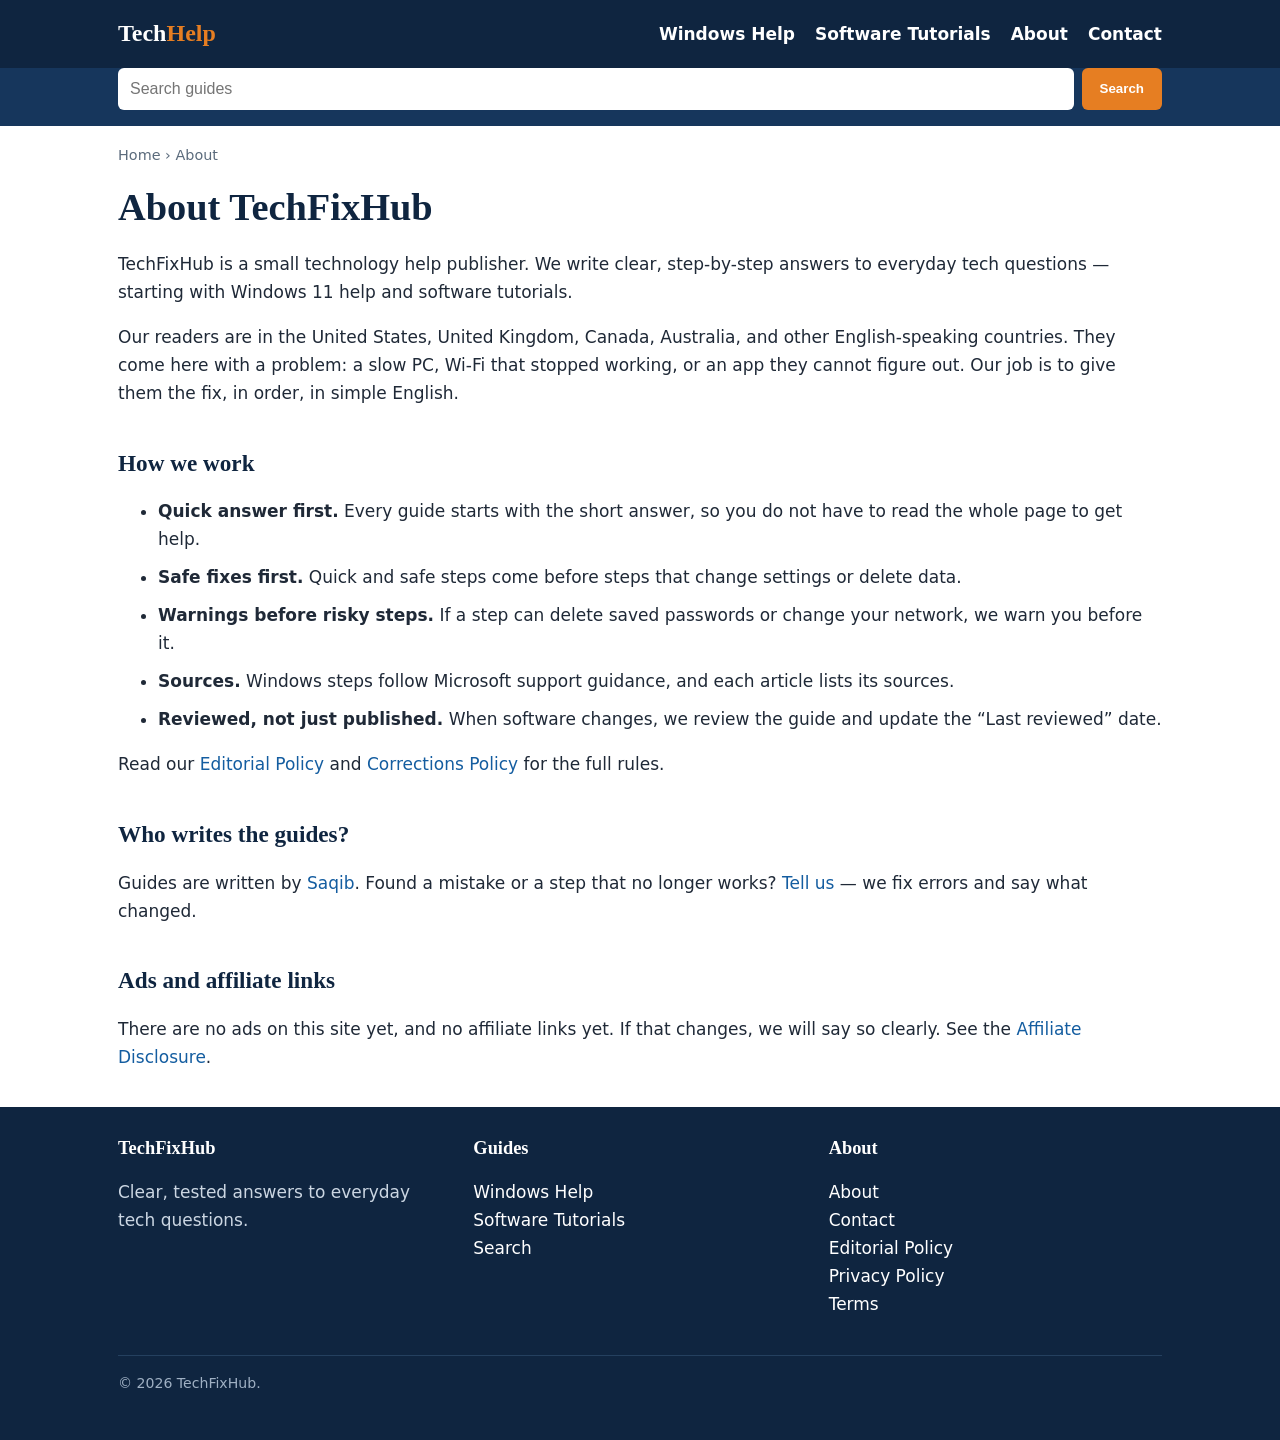
==== about/index.html @ 6c4c7200 "Launch TechFixHub: Windows help and software tutorials publisher" ====
<!DOCTYPE html>
<html lang="en">
<head>
<meta charset="utf-8">
<meta name="viewport" content="width=device-width, initial-scale=1">
<title>About TechFixHub</title>
<meta name="description" content="TechFixHub gives clear, tested answers to everyday tech questions — Windows help and software tutorials in simple English.">
<link rel="canonical" href="https://datawithsaqib.github.io/techfixhub/about/">
<meta property="og:type" content="website">
<meta property="og:title" content="About TechFixHub">
<meta property="og:description" content="Clear, tested answers to everyday tech questions.">
<meta property="og:url" content="https://datawithsaqib.github.io/techfixhub/about/">
<link rel="stylesheet" href="/assets/style.css">
</head>
<body>
<a class="skip" href="#main">Skip to main content</a>
<header class="site-header"><div class="header-inner">
<a class="logo" href="/">Tech<span>Help</span></a>
<button class="menu-btn" id="menu-btn" aria-expanded="false" aria-controls="main-nav">Menu</button>
<nav class="main-nav" id="main-nav" aria-label="Main navigation"><a href="/windows/">Windows Help</a><a href="/software/">Software Tutorials</a><a href="/about/">About</a><a href="/contact/">Contact</a></nav>
</div>
<div class="search-bar"><form data-search-form role="search" action="/search/"><input type="search" name="q" placeholder="Search guides" aria-label="Search guides"><button type="submit">Search</button></form></div>
</header>
<main id="main"><div class="wrap">
<nav class="breadcrumb" aria-label="Breadcrumb"><a href="/">Home</a> › About</nav>
<h1>About TechFixHub</h1>
<p>TechFixHub is a small technology help publisher. We write clear, step-by-step answers to everyday tech questions — starting with Windows 11 help and software tutorials.</p>
<p>Our readers are in the United States, United Kingdom, Canada, Australia, and other English-speaking countries. They come here with a problem: a slow PC, Wi-Fi that stopped working, or an app they cannot figure out. Our job is to give them the fix, in order, in simple English.</p>
<h2>How we work</h2>
<ul>
<li><strong>Quick answer first.</strong> Every guide starts with the short answer, so you do not have to read the whole page to get help.</li>
<li><strong>Safe fixes first.</strong> Quick and safe steps come before steps that change settings or delete data.</li>
<li><strong>Warnings before risky steps.</strong> If a step can delete saved passwords or change your network, we warn you before it.</li>
<li><strong>Sources.</strong> Windows steps follow Microsoft support guidance, and each article lists its sources.</li>
<li><strong>Reviewed, not just published.</strong> When software changes, we review the guide and update the “Last reviewed” date.</li>
</ul>
<p>Read our <a href="/editorial-policy/">Editorial Policy</a> and <a href="/corrections-policy/">Corrections Policy</a> for the full rules.</p>
<h2>Who writes the guides?</h2>
<p>Guides are written by <a href="/about/author-saqib.html">Saqib</a>. Found a mistake or a step that no longer works? <a href="/contact/">Tell us</a> — we fix errors and say what changed.</p>
<h2>Ads and affiliate links</h2>
<p>There are no ads on this site yet, and no affiliate links yet. If that changes, we will say so clearly. See the <a href="/affiliate-disclosure/">Affiliate Disclosure</a>.</p>
</div></main>
<footer class="site-footer"><div class="wrap"><div class="footer-grid">
<div><h3>TechFixHub</h3><p>Clear, tested answers to everyday tech questions.</p></div>
<div><h3>Guides</h3><p><a href="/windows/">Windows Help</a><br><a href="/software/">Software Tutorials</a><br><a href="/search/">Search</a></p></div>
<div><h3>About</h3><p><a href="/about/">About</a><br><a href="/contact/">Contact</a><br><a href="/editorial-policy/">Editorial Policy</a><br><a href="/privacy/">Privacy Policy</a><br><a href="/terms/">Terms</a></p></div>
</div><p class="footer-note">© 2026 TechFixHub.</p></div></footer>
<script src="/assets/app.js"></script>
</body>
</html>
---- assets/style.css ----
/* TechFixHub — clean editorial publisher style. Mobile-first. */
:root{--navy:#0f2540;--navy2:#16365c;--orange:#e67e22;--orange-dark:#c96a14;--ink:#1f2937;--muted:#5b6b7c;--line:#e5e8ec;--bg:#ffffff;--soft:#f4f6f8;--green:#1e7a4c;--amber-bg:#fff4e5;--amber-border:#f0b26b}
*{box-sizing:border-box}
body{margin:0;font-family:system-ui,-apple-system,"Segoe UI",Roboto,Arial,sans-serif;color:var(--ink);background:var(--bg);line-height:1.65;font-size:17px}
h1,h2,h3{font-family:Georgia,"Times New Roman",serif;color:var(--navy);line-height:1.25}
h1{font-size:1.9rem;margin:.4em 0 .5em}
h2{font-size:1.45rem;margin-top:1.8em}
h3{font-size:1.15rem}
a{color:#145da0;text-decoration:none}
a:hover{text-decoration:underline}
img{max-width:100%;height:auto}
.wrap{max-width:1080px;margin:0 auto;padding:0 18px}
.skip{position:absolute;left:-999px}
.skip:focus{left:10px;top:10px;background:#fff;padding:8px;z-index:99}
/* Header */
.site-header{background:var(--navy);color:#fff}
.header-inner{display:flex;align-items:center;justify-content:space-between;gap:12px;padding:14px 18px;max-width:1080px;margin:0 auto}
.logo{color:#fff;font-family:Georgia,serif;font-size:1.5rem;font-weight:700}
.logo span{color:var(--orange)}
.logo:hover{text-decoration:none}
.main-nav{display:none}
.main-nav.open{display:block;position:absolute;left:0;right:0;top:60px;background:var(--navy);padding:10px 18px 16px;z-index:20}
.main-nav a{color:#fff;display:block;padding:9px 0;font-weight:600}
.menu-btn{background:var(--orange);color:#fff;border:0;border-radius:6px;padding:9px 14px;font-size:1rem;cursor:pointer;font-weight:700}
.search-bar{background:var(--navy2);padding:0 0 16px}
.search-bar form{max-width:1080px;margin:0 auto;padding:0 18px;display:flex;gap:8px}
.search-bar input{flex:1;padding:12px;border-radius:6px;border:0;font-size:1rem;min-width:0}
.search-bar button{background:var(--orange);color:#fff;border:0;border-radius:6px;padding:12px 18px;font-weight:700;cursor:pointer}
/* Hero */
.hero{background:var(--soft);border-bottom:1px solid var(--line);padding:34px 0 30px}
.hero h1{font-size:2.1rem;margin:0 0 10px}
.hero p{font-size:1.1rem;color:#33475e;max-width:640px}
.hero .tag{display:inline-block;background:var(--orange);color:#fff;font-size:.82rem;font-weight:700;padding:4px 10px;border-radius:20px;margin-bottom:10px}
/* Cards / grids */
.section{padding:28px 0}
.section h2{border-bottom:3px solid var(--orange);padding-bottom:8px;display:inline-block}
.cards{display:grid;gap:16px}
.card{border:1px solid var(--line);border-radius:10px;padding:18px;background:#fff}
.card h3{margin:0 0 6px}
.card h3 a{color:var(--navy)}
.card p{margin:6px 0;color:var(--muted)}
.kicker{font-size:.8rem;font-weight:700;letter-spacing:.04em;text-transform:uppercase;color:var(--orange-dark)}
.meta{font-size:.88rem;color:var(--muted)}
.cat-list{display:flex;flex-wrap:wrap;gap:12px;list-style:none;padding:0;margin:0}
.cat-list li{flex:1 1 200px}
.cat-list a{display:block;border:1px solid var(--line);border-radius:10px;padding:18px;background:var(--soft);color:var(--navy);font-weight:700;font-family:Georgia,serif;font-size:1.1rem}
.cat-list a small{display:block;font-family:system-ui,sans-serif;font-weight:400;color:var(--muted);font-size:.92rem;margin-top:4px}
.cat-list a:hover{border-color:var(--orange);text-decoration:none}
/* Article */
.breadcrumb{font-size:.9rem;color:var(--muted);margin:18px 0 4px}
.breadcrumb a{color:var(--muted)}
.article-meta{font-size:.92rem;color:var(--muted);border-bottom:1px solid var(--line);padding-bottom:12px;margin-bottom:18px}
.quick-answer{background:#eef6f0;border-left:5px solid var(--green);border-radius:6px;padding:16px 18px;margin:18px 0}
.quick-answer h2{margin-top:0;font-size:1.2rem}
.quick-answer h2:before{content:"Quick answer — "}
.warning{background:var(--amber-bg);border:1px solid var(--amber-border);border-left:5px solid var(--orange);border-radius:6px;padding:16px 18px;margin:18px 0}
.warning h2,.warning strong{color:#7a3d00}
.test-box{background:var(--soft);border:1px solid var(--line);border-radius:8px;padding:16px 18px;margin:20px 0}
ol.steps li,ul li{margin-bottom:10px}
ol.steps li::marker{font-weight:700;color:var(--orange-dark)}
table{width:100%;border-collapse:collapse;margin:16px 0;font-size:.95rem}
th,td{border:1px solid var(--line);padding:10px;text-align:left;vertical-align:top}
th{background:var(--navy);color:#fff}
.faq h3{margin-bottom:2px}
.faq p{margin-top:4px}
.tags{margin:22px 0}
.tags a{display:inline-block;background:var(--soft);border:1px solid var(--line);border-radius:20px;padding:5px 12px;margin:0 6px 6px 0;font-size:.88rem;color:var(--navy)}
.related{background:var(--soft);border-radius:10px;padding:18px;margin:24px 0}
.related ul{margin:8px 0}
.sources{font-size:.92rem;color:var(--muted)}
/* Footer */
.site-footer{background:var(--navy);color:#cbd6e2;margin-top:36px;padding:30px 0}
.site-footer a{color:#fff}
.site-footer h3{color:#fff;margin-top:0}
.footer-grid{display:grid;gap:22px}
.footer-note{font-size:.88rem;color:#9fb0c3;margin-top:20px;border-top:1px solid #24405f;padding-top:16px}
/* Forms */
label{display:block;font-weight:700;margin:14px 0 4px}
input[type=text],input[type=email],textarea{width:100%;padding:11px;border:1px solid #cbd5e1;border-radius:6px;font-size:1rem;font-family:inherit}
textarea{min-height:140px}
.btn{background:var(--orange);color:#fff;border:0;border-radius:6px;padding:12px 20px;font-weight:700;font-size:1rem;cursor:pointer}
.btn:hover{background:var(--orange-dark)}
.search-result{border-bottom:1px solid var(--line);padding:14px 0}
@media(min-width:700px){
  h1{font-size:2.4rem}
  .hero h1{font-size:2.6rem}
  .cards{grid-template-columns:1fr 1fr}
  .menu-btn{display:none}
  .main-nav{display:block;position:static;padding:0}
  .main-nav a{display:inline-block;padding:0 0 0 20px}
  .footer-grid{grid-template-columns:1fr 1fr 1fr}
}
@media(min-width:1000px){.cards{grid-template-columns:1fr 1fr 1fr}}
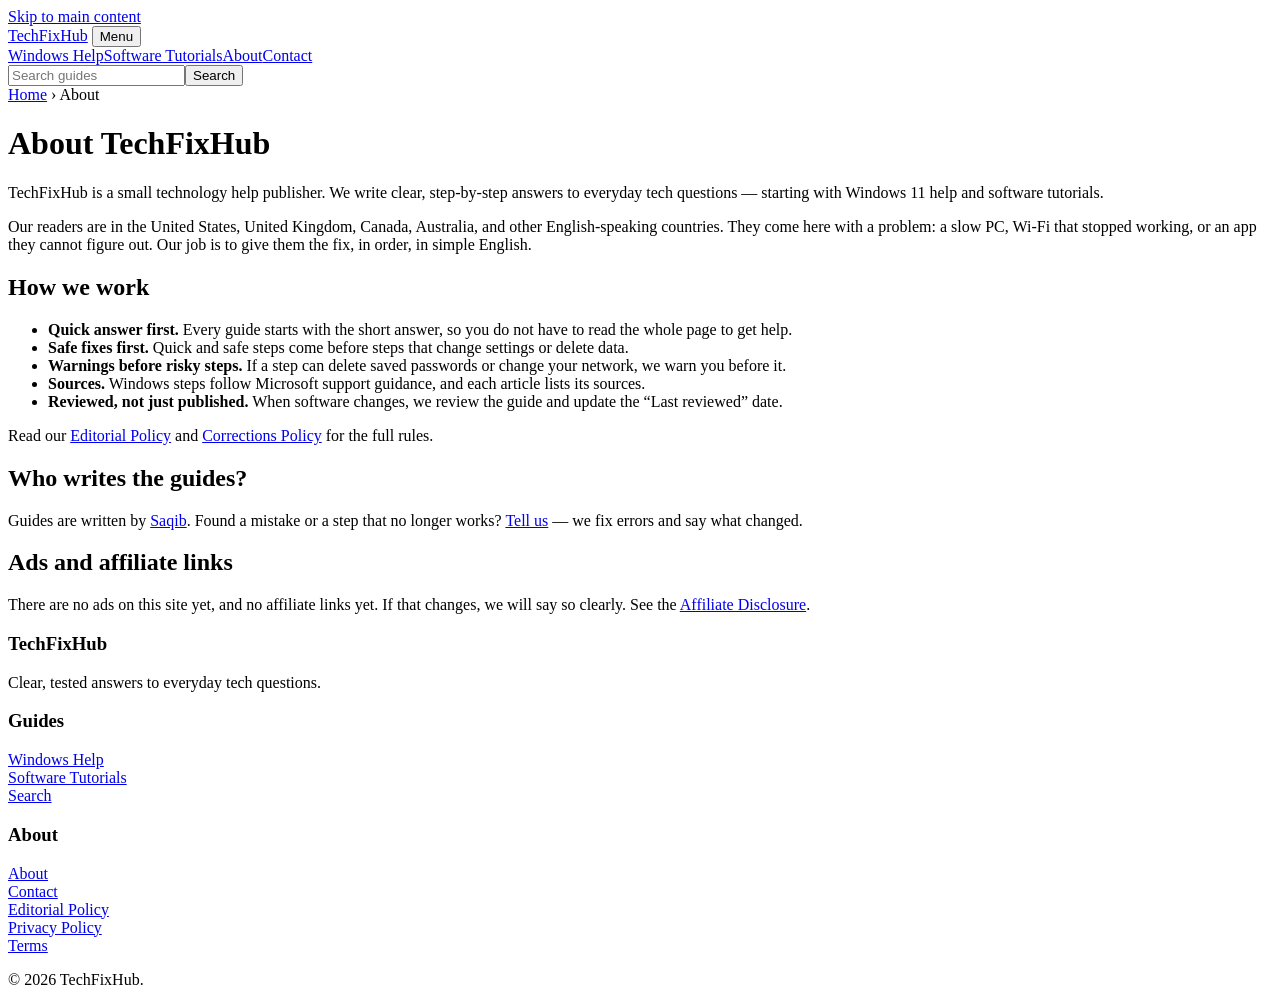
==== commit c1e28e77: "Fix GitHub Pages links: use /techfixhub/ paths, fix logo, fix Software page wording" ====
--- a/about/index.html
+++ b/about/index.html
@@ -10,19 +10,19 @@
 <meta property="og:title" content="About TechFixHub">
 <meta property="og:description" content="Clear, tested answers to everyday tech questions.">
 <meta property="og:url" content="https://datawithsaqib.github.io/techfixhub/about/">
-<link rel="stylesheet" href="/assets/style.css">
+<link rel="stylesheet" href="/techfixhub/assets/style.css">
 </head>
 <body>
 <a class="skip" href="#main">Skip to main content</a>
 <header class="site-header"><div class="header-inner">
-<a class="logo" href="/">Tech<span>Help</span></a>
+<a class="logo" href="/techfixhub/">Tech<span>FixHub</span></a>
 <button class="menu-btn" id="menu-btn" aria-expanded="false" aria-controls="main-nav">Menu</button>
-<nav class="main-nav" id="main-nav" aria-label="Main navigation"><a href="/windows/">Windows Help</a><a href="/software/">Software Tutorials</a><a href="/about/">About</a><a href="/contact/">Contact</a></nav>
+<nav class="main-nav" id="main-nav" aria-label="Main navigation"><a href="/techfixhub/windows/">Windows Help</a><a href="/techfixhub/software/">Software Tutorials</a><a href="/techfixhub/about/">About</a><a href="/techfixhub/contact/">Contact</a></nav>
 </div>
-<div class="search-bar"><form data-search-form role="search" action="/search/"><input type="search" name="q" placeholder="Search guides" aria-label="Search guides"><button type="submit">Search</button></form></div>
+<div class="search-bar"><form data-search-form role="search" action="/techfixhub/search/"><input type="search" name="q" placeholder="Search guides" aria-label="Search guides"><button type="submit">Search</button></form></div>
 </header>
 <main id="main"><div class="wrap">
-<nav class="breadcrumb" aria-label="Breadcrumb"><a href="/">Home</a> › About</nav>
+<nav class="breadcrumb" aria-label="Breadcrumb"><a href="/techfixhub/">Home</a> › About</nav>
 <h1>About TechFixHub</h1>
 <p>TechFixHub is a small technology help publisher. We write clear, step-by-step answers to everyday tech questions — starting with Windows 11 help and software tutorials.</p>
 <p>Our readers are in the United States, United Kingdom, Canada, Australia, and other English-speaking countries. They come here with a problem: a slow PC, Wi-Fi that stopped working, or an app they cannot figure out. Our job is to give them the fix, in order, in simple English.</p>
@@ -34,17 +34,17 @@
 <li><strong>Sources.</strong> Windows steps follow Microsoft support guidance, and each article lists its sources.</li>
 <li><strong>Reviewed, not just published.</strong> When software changes, we review the guide and update the “Last reviewed” date.</li>
 </ul>
-<p>Read our <a href="/editorial-policy/">Editorial Policy</a> and <a href="/corrections-policy/">Corrections Policy</a> for the full rules.</p>
+<p>Read our <a href="/techfixhub/editorial-policy/">Editorial Policy</a> and <a href="/techfixhub/corrections-policy/">Corrections Policy</a> for the full rules.</p>
 <h2>Who writes the guides?</h2>
-<p>Guides are written by <a href="/about/author-saqib.html">Saqib</a>. Found a mistake or a step that no longer works? <a href="/contact/">Tell us</a> — we fix errors and say what changed.</p>
+<p>Guides are written by <a href="/techfixhub/about/author-saqib.html">Saqib</a>. Found a mistake or a step that no longer works? <a href="/techfixhub/contact/">Tell us</a> — we fix errors and say what changed.</p>
 <h2>Ads and affiliate links</h2>
-<p>There are no ads on this site yet, and no affiliate links yet. If that changes, we will say so clearly. See the <a href="/affiliate-disclosure/">Affiliate Disclosure</a>.</p>
+<p>There are no ads on this site yet, and no affiliate links yet. If that changes, we will say so clearly. See the <a href="/techfixhub/affiliate-disclosure/">Affiliate Disclosure</a>.</p>
 </div></main>
 <footer class="site-footer"><div class="wrap"><div class="footer-grid">
 <div><h3>TechFixHub</h3><p>Clear, tested answers to everyday tech questions.</p></div>
-<div><h3>Guides</h3><p><a href="/windows/">Windows Help</a><br><a href="/software/">Software Tutorials</a><br><a href="/search/">Search</a></p></div>
-<div><h3>About</h3><p><a href="/about/">About</a><br><a href="/contact/">Contact</a><br><a href="/editorial-policy/">Editorial Policy</a><br><a href="/privacy/">Privacy Policy</a><br><a href="/terms/">Terms</a></p></div>
+<div><h3>Guides</h3><p><a href="/techfixhub/windows/">Windows Help</a><br><a href="/techfixhub/software/">Software Tutorials</a><br><a href="/techfixhub/search/">Search</a></p></div>
+<div><h3>About</h3><p><a href="/techfixhub/about/">About</a><br><a href="/techfixhub/contact/">Contact</a><br><a href="/techfixhub/editorial-policy/">Editorial Policy</a><br><a href="/techfixhub/privacy/">Privacy Policy</a><br><a href="/techfixhub/terms/">Terms</a></p></div>
 </div><p class="footer-note">© 2026 TechFixHub.</p></div></footer>
-<script src="/assets/app.js"></script>
+<script src="/techfixhub/assets/app.js"></script>
 </body>
 </html>
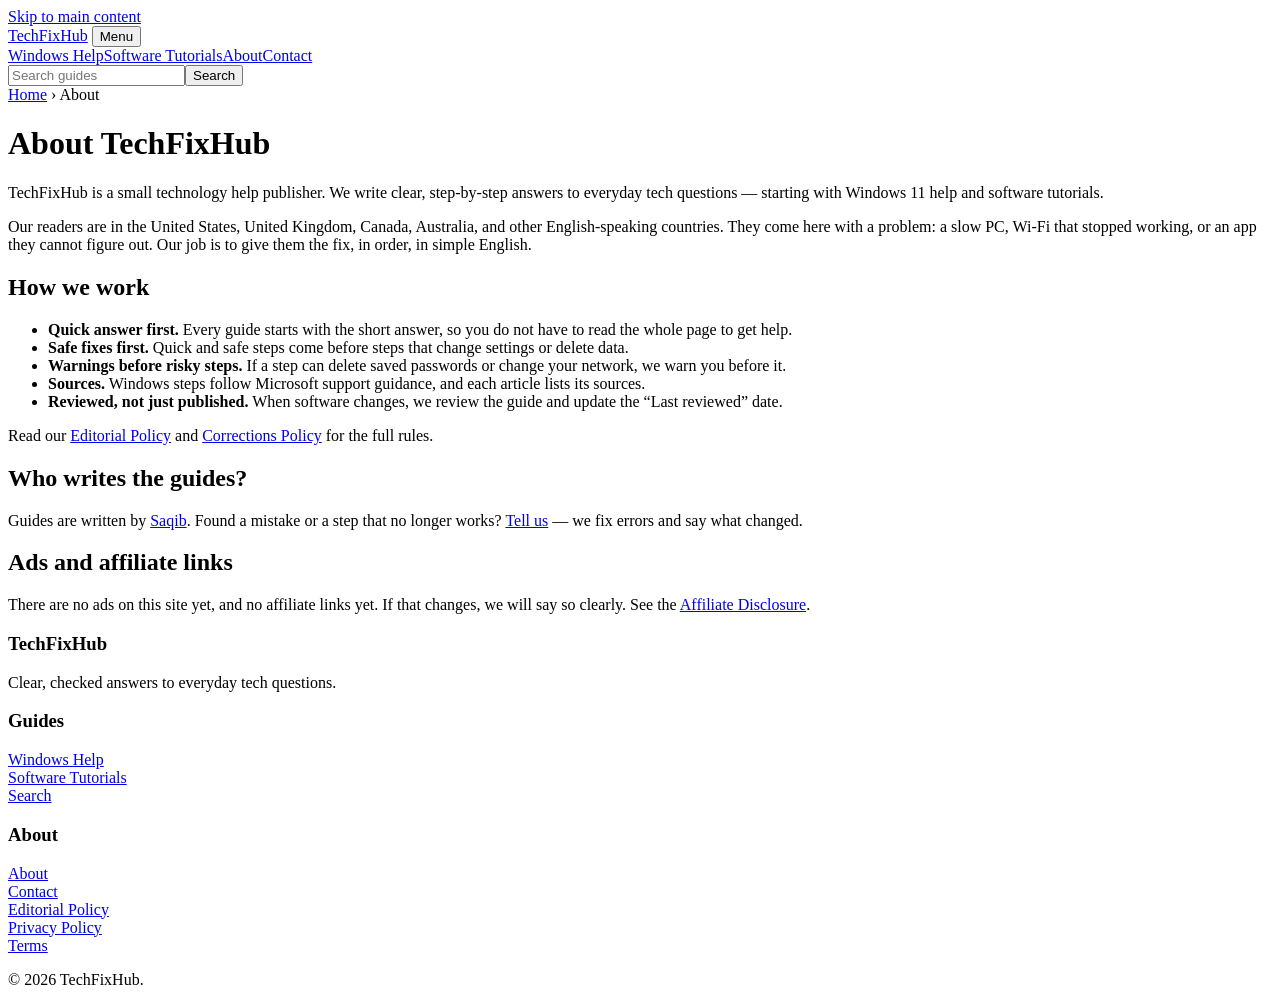
==== commit b85f2523: "Repair: search index, SEO sitemap/robots/noindex/favicon, Wi-Fi Fix 5, exact Microsoft links, honest" ====
--- a/about/index.html
+++ b/about/index.html
@@ -4,13 +4,14 @@
 <meta charset="utf-8">
 <meta name="viewport" content="width=device-width, initial-scale=1">
 <title>About TechFixHub</title>
-<meta name="description" content="TechFixHub gives clear, tested answers to everyday tech questions — Windows help and software tutorials in simple English.">
+<meta name="description" content="TechFixHub gives clear, checked answers to everyday tech questions — Windows help and software tutorials in simple English.">
 <link rel="canonical" href="https://datawithsaqib.github.io/techfixhub/about/">
 <meta property="og:type" content="website">
 <meta property="og:title" content="About TechFixHub">
-<meta property="og:description" content="Clear, tested answers to everyday tech questions.">
+<meta property="og:description" content="Clear, checked answers to everyday tech questions.">
 <meta property="og:url" content="https://datawithsaqib.github.io/techfixhub/about/">
 <link rel="stylesheet" href="/techfixhub/assets/style.css">
+<link rel="icon" type="image/svg+xml" href="/techfixhub/assets/favicon.svg">
 </head>
 <body>
 <a class="skip" href="#main">Skip to main content</a>
@@ -41,7 +42,7 @@
 <p>There are no ads on this site yet, and no affiliate links yet. If that changes, we will say so clearly. See the <a href="/techfixhub/affiliate-disclosure/">Affiliate Disclosure</a>.</p>
 </div></main>
 <footer class="site-footer"><div class="wrap"><div class="footer-grid">
-<div><h3>TechFixHub</h3><p>Clear, tested answers to everyday tech questions.</p></div>
+<div><h3>TechFixHub</h3><p>Clear, checked answers to everyday tech questions.</p></div>
 <div><h3>Guides</h3><p><a href="/techfixhub/windows/">Windows Help</a><br><a href="/techfixhub/software/">Software Tutorials</a><br><a href="/techfixhub/search/">Search</a></p></div>
 <div><h3>About</h3><p><a href="/techfixhub/about/">About</a><br><a href="/techfixhub/contact/">Contact</a><br><a href="/techfixhub/editorial-policy/">Editorial Policy</a><br><a href="/techfixhub/privacy/">Privacy Policy</a><br><a href="/techfixhub/terms/">Terms</a></p></div>
 </div><p class="footer-note">© 2026 TechFixHub.</p></div></footer>
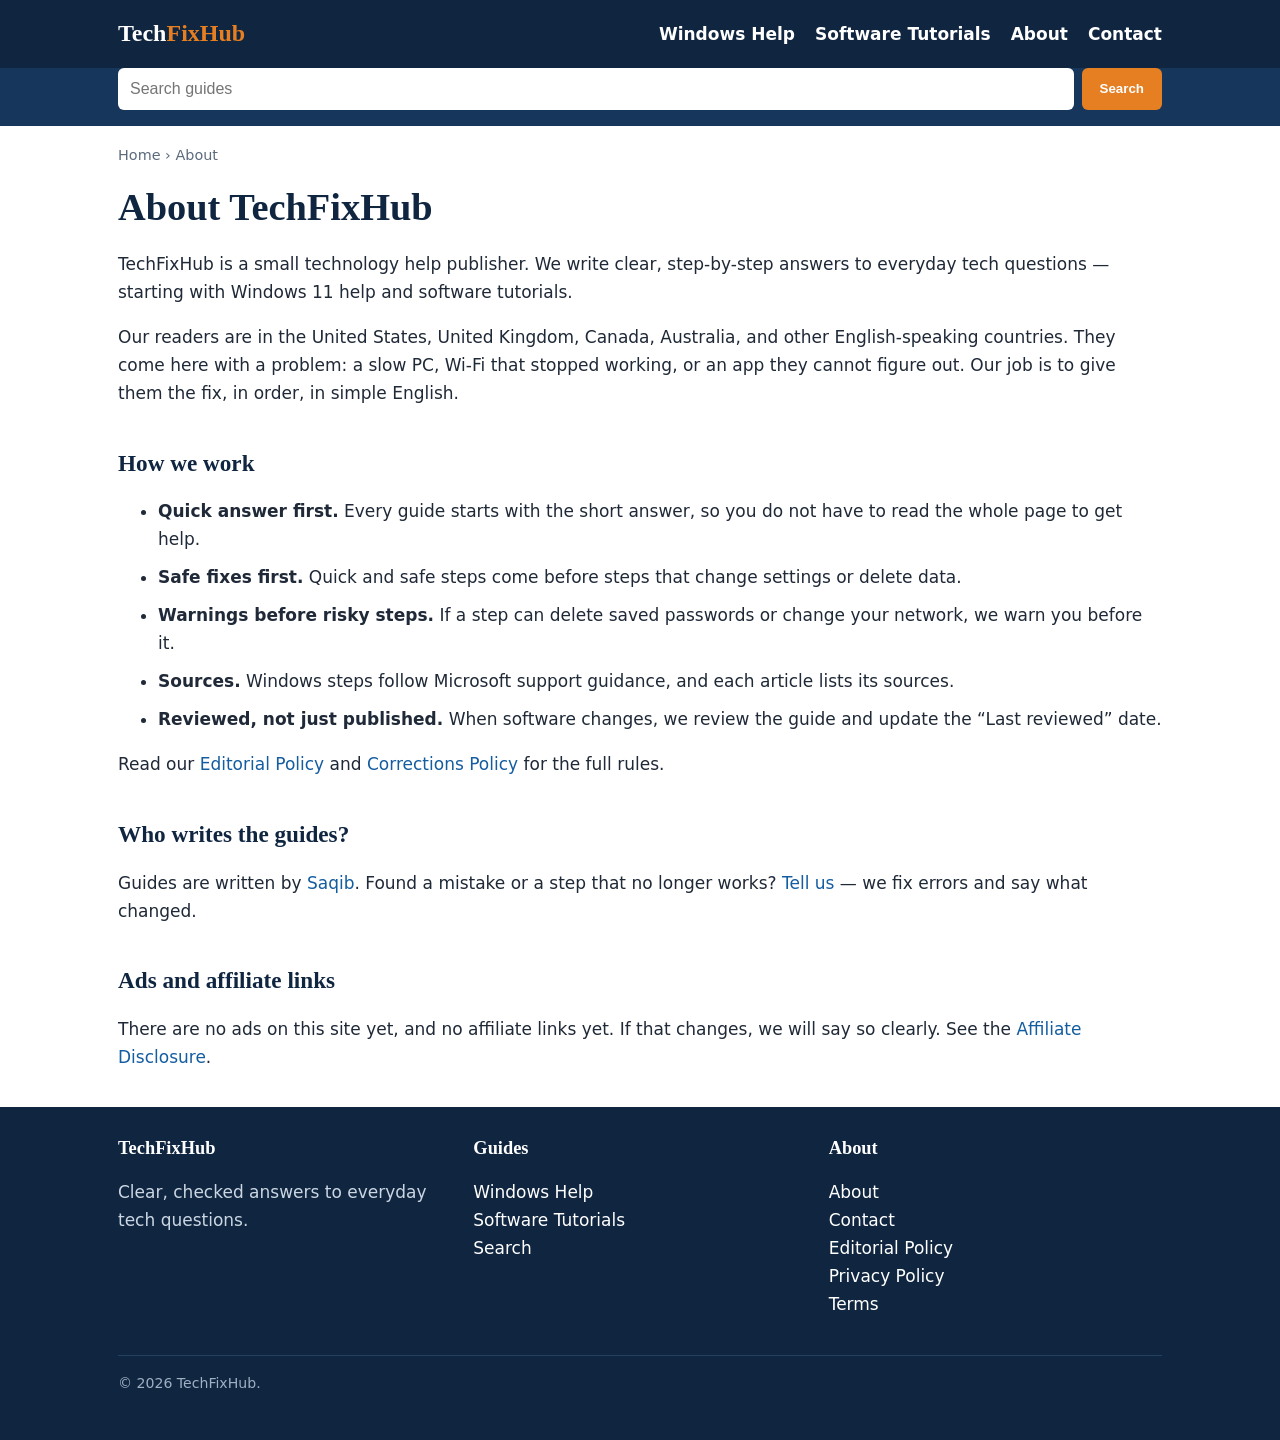
==== commit acd8128c: "Move to Cloudflare Pages: root-relative links and pages.dev canonicals, so CSS/nav/search work at te" ====
--- a/about/index.html
+++ b/about/index.html
@@ -5,25 +5,25 @@
 <meta name="viewport" content="width=device-width, initial-scale=1">
 <title>About TechFixHub</title>
 <meta name="description" content="TechFixHub gives clear, checked answers to everyday tech questions — Windows help and software tutorials in simple English.">
-<link rel="canonical" href="https://datawithsaqib.github.io/techfixhub/about/">
+<link rel="canonical" href="https://techfixhub.pages.dev/about/">
 <meta property="og:type" content="website">
 <meta property="og:title" content="About TechFixHub">
 <meta property="og:description" content="Clear, checked answers to everyday tech questions.">
-<meta property="og:url" content="https://datawithsaqib.github.io/techfixhub/about/">
-<link rel="stylesheet" href="/techfixhub/assets/style.css">
-<link rel="icon" type="image/svg+xml" href="/techfixhub/assets/favicon.svg">
+<meta property="og:url" content="https://techfixhub.pages.dev/about/">
+<link rel="stylesheet" href="/assets/style.css">
+<link rel="icon" type="image/svg+xml" href="/assets/favicon.svg">
 </head>
 <body>
 <a class="skip" href="#main">Skip to main content</a>
 <header class="site-header"><div class="header-inner">
-<a class="logo" href="/techfixhub/">Tech<span>FixHub</span></a>
+<a class="logo" href="/">Tech<span>FixHub</span></a>
 <button class="menu-btn" id="menu-btn" aria-expanded="false" aria-controls="main-nav">Menu</button>
-<nav class="main-nav" id="main-nav" aria-label="Main navigation"><a href="/techfixhub/windows/">Windows Help</a><a href="/techfixhub/software/">Software Tutorials</a><a href="/techfixhub/about/">About</a><a href="/techfixhub/contact/">Contact</a></nav>
+<nav class="main-nav" id="main-nav" aria-label="Main navigation"><a href="/windows/">Windows Help</a><a href="/software/">Software Tutorials</a><a href="/about/">About</a><a href="/contact/">Contact</a></nav>
 </div>
-<div class="search-bar"><form data-search-form role="search" action="/techfixhub/search/"><input type="search" name="q" placeholder="Search guides" aria-label="Search guides"><button type="submit">Search</button></form></div>
+<div class="search-bar"><form data-search-form role="search" action="/search/"><input type="search" name="q" placeholder="Search guides" aria-label="Search guides"><button type="submit">Search</button></form></div>
 </header>
 <main id="main"><div class="wrap">
-<nav class="breadcrumb" aria-label="Breadcrumb"><a href="/techfixhub/">Home</a> › About</nav>
+<nav class="breadcrumb" aria-label="Breadcrumb"><a href="/">Home</a> › About</nav>
 <h1>About TechFixHub</h1>
 <p>TechFixHub is a small technology help publisher. We write clear, step-by-step answers to everyday tech questions — starting with Windows 11 help and software tutorials.</p>
 <p>Our readers are in the United States, United Kingdom, Canada, Australia, and other English-speaking countries. They come here with a problem: a slow PC, Wi-Fi that stopped working, or an app they cannot figure out. Our job is to give them the fix, in order, in simple English.</p>
@@ -35,17 +35,17 @@
 <li><strong>Sources.</strong> Windows steps follow Microsoft support guidance, and each article lists its sources.</li>
 <li><strong>Reviewed, not just published.</strong> When software changes, we review the guide and update the “Last reviewed” date.</li>
 </ul>
-<p>Read our <a href="/techfixhub/editorial-policy/">Editorial Policy</a> and <a href="/techfixhub/corrections-policy/">Corrections Policy</a> for the full rules.</p>
+<p>Read our <a href="/editorial-policy/">Editorial Policy</a> and <a href="/corrections-policy/">Corrections Policy</a> for the full rules.</p>
 <h2>Who writes the guides?</h2>
-<p>Guides are written by <a href="/techfixhub/about/author-saqib.html">Saqib</a>. Found a mistake or a step that no longer works? <a href="/techfixhub/contact/">Tell us</a> — we fix errors and say what changed.</p>
+<p>Guides are written by <a href="/about/author-saqib.html">Saqib</a>. Found a mistake or a step that no longer works? <a href="/contact/">Tell us</a> — we fix errors and say what changed.</p>
 <h2>Ads and affiliate links</h2>
-<p>There are no ads on this site yet, and no affiliate links yet. If that changes, we will say so clearly. See the <a href="/techfixhub/affiliate-disclosure/">Affiliate Disclosure</a>.</p>
+<p>There are no ads on this site yet, and no affiliate links yet. If that changes, we will say so clearly. See the <a href="/affiliate-disclosure/">Affiliate Disclosure</a>.</p>
 </div></main>
 <footer class="site-footer"><div class="wrap"><div class="footer-grid">
 <div><h3>TechFixHub</h3><p>Clear, checked answers to everyday tech questions.</p></div>
-<div><h3>Guides</h3><p><a href="/techfixhub/windows/">Windows Help</a><br><a href="/techfixhub/software/">Software Tutorials</a><br><a href="/techfixhub/search/">Search</a></p></div>
-<div><h3>About</h3><p><a href="/techfixhub/about/">About</a><br><a href="/techfixhub/contact/">Contact</a><br><a href="/techfixhub/editorial-policy/">Editorial Policy</a><br><a href="/techfixhub/privacy/">Privacy Policy</a><br><a href="/techfixhub/terms/">Terms</a></p></div>
+<div><h3>Guides</h3><p><a href="/windows/">Windows Help</a><br><a href="/software/">Software Tutorials</a><br><a href="/search/">Search</a></p></div>
+<div><h3>About</h3><p><a href="/about/">About</a><br><a href="/contact/">Contact</a><br><a href="/editorial-policy/">Editorial Policy</a><br><a href="/privacy/">Privacy Policy</a><br><a href="/terms/">Terms</a></p></div>
 </div><p class="footer-note">© 2026 TechFixHub.</p></div></footer>
-<script src="/techfixhub/assets/app.js"></script>
+<script src="/assets/app.js"></script>
 </body>
 </html>
--- a/assets/style.css
+++ b/assets/style.css
@@ -0,0 +1,93 @@
+/* TechFixHub — clean editorial publisher style. Mobile-first. */
+:root{--navy:#0f2540;--navy2:#16365c;--orange:#e67e22;--orange-dark:#c96a14;--ink:#1f2937;--muted:#5b6b7c;--line:#e5e8ec;--bg:#ffffff;--soft:#f4f6f8;--green:#1e7a4c;--amber-bg:#fff4e5;--amber-border:#f0b26b}
+*{box-sizing:border-box}
+body{margin:0;font-family:system-ui,-apple-system,"Segoe UI",Roboto,Arial,sans-serif;color:var(--ink);background:var(--bg);line-height:1.65;font-size:17px}
+h1,h2,h3{font-family:Georgia,"Times New Roman",serif;color:var(--navy);line-height:1.25}
+h1{font-size:1.9rem;margin:.4em 0 .5em}
+h2{font-size:1.45rem;margin-top:1.8em}
+h3{font-size:1.15rem}
+a{color:#145da0;text-decoration:none}
+a:hover{text-decoration:underline}
+img{max-width:100%;height:auto}
+.wrap{max-width:1080px;margin:0 auto;padding:0 18px}
+.skip{position:absolute;left:-999px}
+.skip:focus{left:10px;top:10px;background:#fff;padding:8px;z-index:99}
+/* Header */
+.site-header{background:var(--navy);color:#fff}
+.header-inner{display:flex;align-items:center;justify-content:space-between;gap:12px;padding:14px 18px;max-width:1080px;margin:0 auto}
+.logo{color:#fff;font-family:Georgia,serif;font-size:1.5rem;font-weight:700}
+.logo span{color:var(--orange)}
+.logo:hover{text-decoration:none}
+.main-nav{display:none}
+.main-nav.open{display:block;position:absolute;left:0;right:0;top:60px;background:var(--navy);padding:10px 18px 16px;z-index:20}
+.main-nav a{color:#fff;display:block;padding:9px 0;font-weight:600}
+.menu-btn{background:var(--orange);color:#fff;border:0;border-radius:6px;padding:9px 14px;font-size:1rem;cursor:pointer;font-weight:700}
+.search-bar{background:var(--navy2);padding:0 0 16px}
+.search-bar form{max-width:1080px;margin:0 auto;padding:0 18px;display:flex;gap:8px}
+.search-bar input{flex:1;padding:12px;border-radius:6px;border:0;font-size:1rem;min-width:0}
+.search-bar button{background:var(--orange);color:#fff;border:0;border-radius:6px;padding:12px 18px;font-weight:700;cursor:pointer}
+/* Hero */
+.hero{background:var(--soft);border-bottom:1px solid var(--line);padding:34px 0 30px}
+.hero h1{font-size:2.1rem;margin:0 0 10px}
+.hero p{font-size:1.1rem;color:#33475e;max-width:640px}
+.hero .tag{display:inline-block;background:var(--orange);color:#fff;font-size:.82rem;font-weight:700;padding:4px 10px;border-radius:20px;margin-bottom:10px}
+/* Cards / grids */
+.section{padding:28px 0}
+.section h2{border-bottom:3px solid var(--orange);padding-bottom:8px;display:inline-block}
+.cards{display:grid;gap:16px}
+.card{border:1px solid var(--line);border-radius:10px;padding:18px;background:#fff}
+.card h3{margin:0 0 6px}
+.card h3 a{color:var(--navy)}
+.card p{margin:6px 0;color:var(--muted)}
+.kicker{font-size:.8rem;font-weight:700;letter-spacing:.04em;text-transform:uppercase;color:var(--orange-dark)}
+.meta{font-size:.88rem;color:var(--muted)}
+.cat-list{display:flex;flex-wrap:wrap;gap:12px;list-style:none;padding:0;margin:0}
+.cat-list li{flex:1 1 200px}
+.cat-list a{display:block;border:1px solid var(--line);border-radius:10px;padding:18px;background:var(--soft);color:var(--navy);font-weight:700;font-family:Georgia,serif;font-size:1.1rem}
+.cat-list a small{display:block;font-family:system-ui,sans-serif;font-weight:400;color:var(--muted);font-size:.92rem;margin-top:4px}
+.cat-list a:hover{border-color:var(--orange);text-decoration:none}
+/* Article */
+.breadcrumb{font-size:.9rem;color:var(--muted);margin:18px 0 4px}
+.breadcrumb a{color:var(--muted)}
+.article-meta{font-size:.92rem;color:var(--muted);border-bottom:1px solid var(--line);padding-bottom:12px;margin-bottom:18px}
+.quick-answer{background:#eef6f0;border-left:5px solid var(--green);border-radius:6px;padding:16px 18px;margin:18px 0}
+.quick-answer h2{margin-top:0;font-size:1.2rem}
+.quick-answer h2:before{content:"Quick answer — "}
+.warning{background:var(--amber-bg);border:1px solid var(--amber-border);border-left:5px solid var(--orange);border-radius:6px;padding:16px 18px;margin:18px 0}
+.warning h2,.warning strong{color:#7a3d00}
+.test-box{background:var(--soft);border:1px solid var(--line);border-radius:8px;padding:16px 18px;margin:20px 0}
+ol.steps li,ul li{margin-bottom:10px}
+ol.steps li::marker{font-weight:700;color:var(--orange-dark)}
+table{width:100%;border-collapse:collapse;margin:16px 0;font-size:.95rem}
+th,td{border:1px solid var(--line);padding:10px;text-align:left;vertical-align:top}
+th{background:var(--navy);color:#fff}
+.faq h3{margin-bottom:2px}
+.faq p{margin-top:4px}
+.tags{margin:22px 0}
+.tags a{display:inline-block;background:var(--soft);border:1px solid var(--line);border-radius:20px;padding:5px 12px;margin:0 6px 6px 0;font-size:.88rem;color:var(--navy)}
+.related{background:var(--soft);border-radius:10px;padding:18px;margin:24px 0}
+.related ul{margin:8px 0}
+.sources{font-size:.92rem;color:var(--muted)}
+/* Footer */
+.site-footer{background:var(--navy);color:#cbd6e2;margin-top:36px;padding:30px 0}
+.site-footer a{color:#fff}
+.site-footer h3{color:#fff;margin-top:0}
+.footer-grid{display:grid;gap:22px}
+.footer-note{font-size:.88rem;color:#9fb0c3;margin-top:20px;border-top:1px solid #24405f;padding-top:16px}
+/* Forms */
+label{display:block;font-weight:700;margin:14px 0 4px}
+input[type=text],input[type=email],textarea{width:100%;padding:11px;border:1px solid #cbd5e1;border-radius:6px;font-size:1rem;font-family:inherit}
+textarea{min-height:140px}
+.btn{background:var(--orange);color:#fff;border:0;border-radius:6px;padding:12px 20px;font-weight:700;font-size:1rem;cursor:pointer}
+.btn:hover{background:var(--orange-dark)}
+.search-result{border-bottom:1px solid var(--line);padding:14px 0}
+@media(min-width:700px){
+  h1{font-size:2.4rem}
+  .hero h1{font-size:2.6rem}
+  .cards{grid-template-columns:1fr 1fr}
+  .menu-btn{display:none}
+  .main-nav{display:block;position:static;padding:0}
+  .main-nav a{display:inline-block;padding:0 0 0 20px}
+  .footer-grid{grid-template-columns:1fr 1fr 1fr}
+}
+@media(min-width:1000px){.cards{grid-template-columns:1fr 1fr 1fr}}
